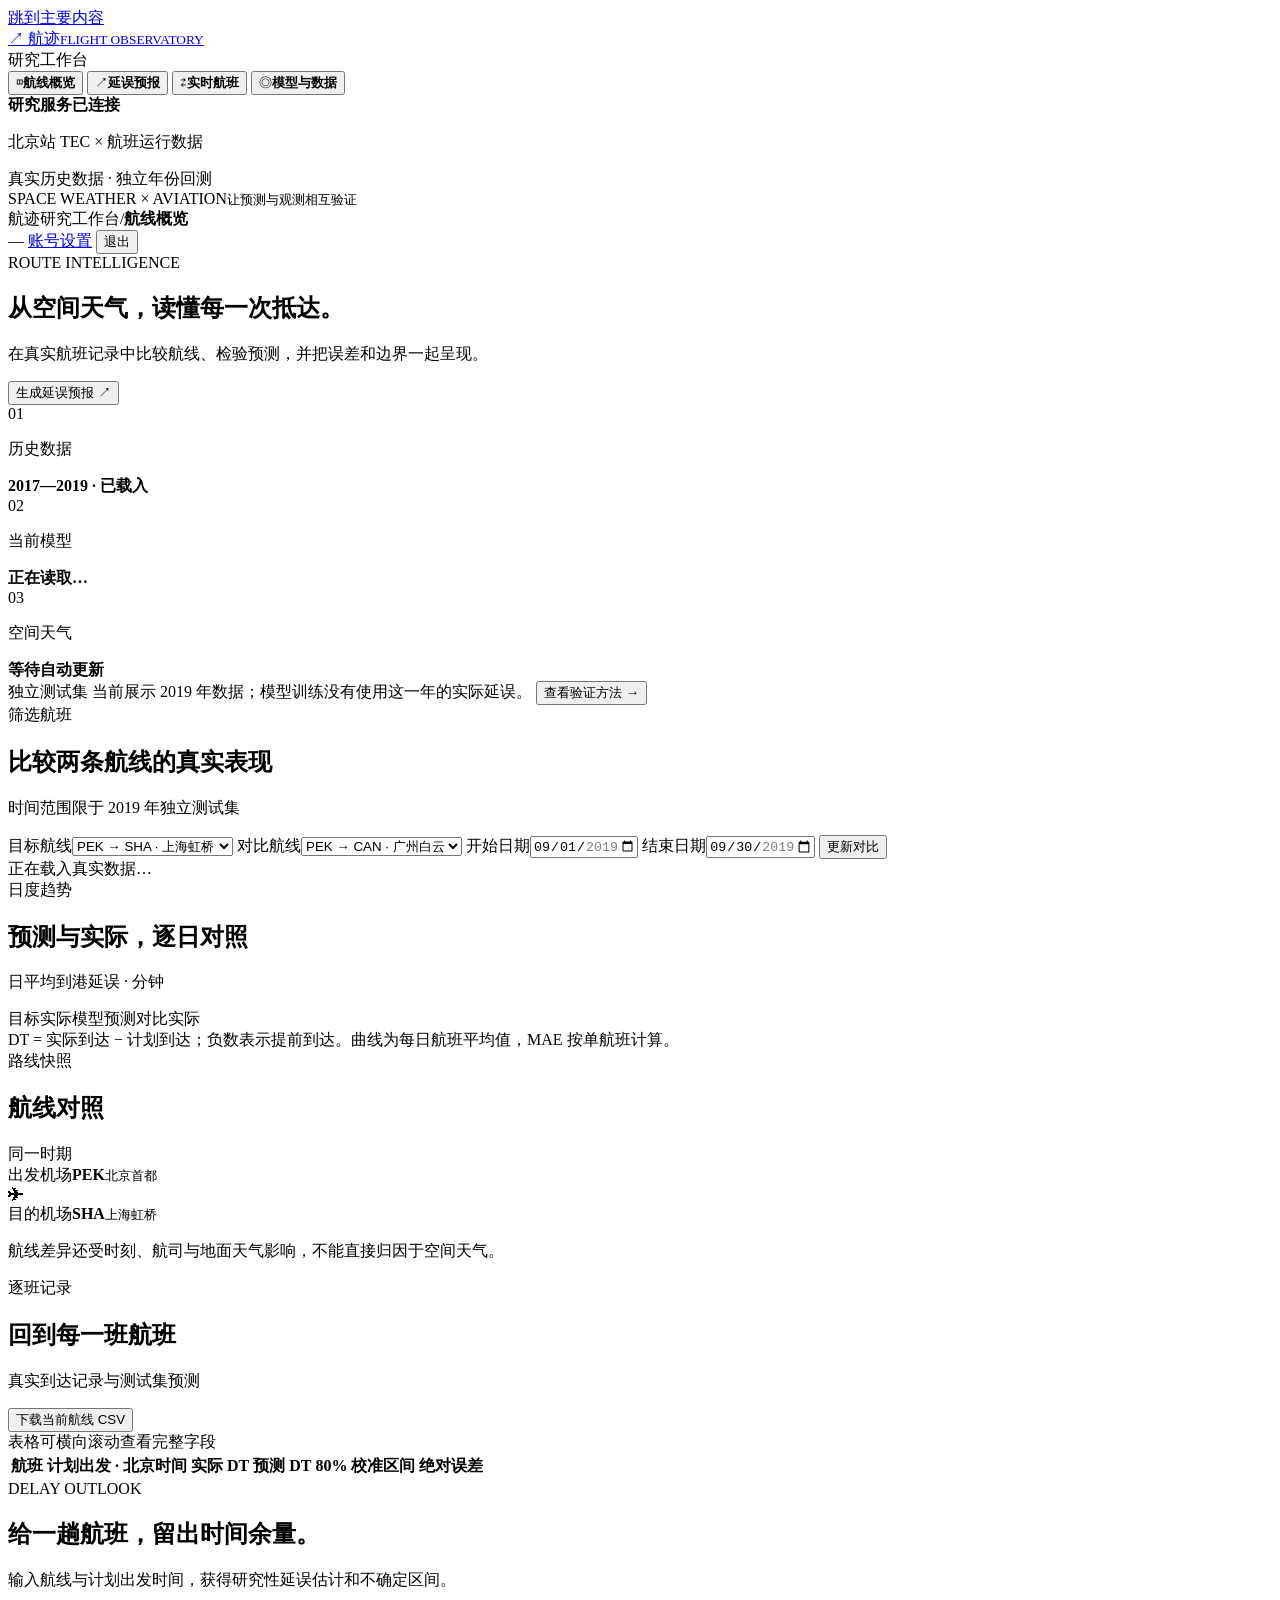
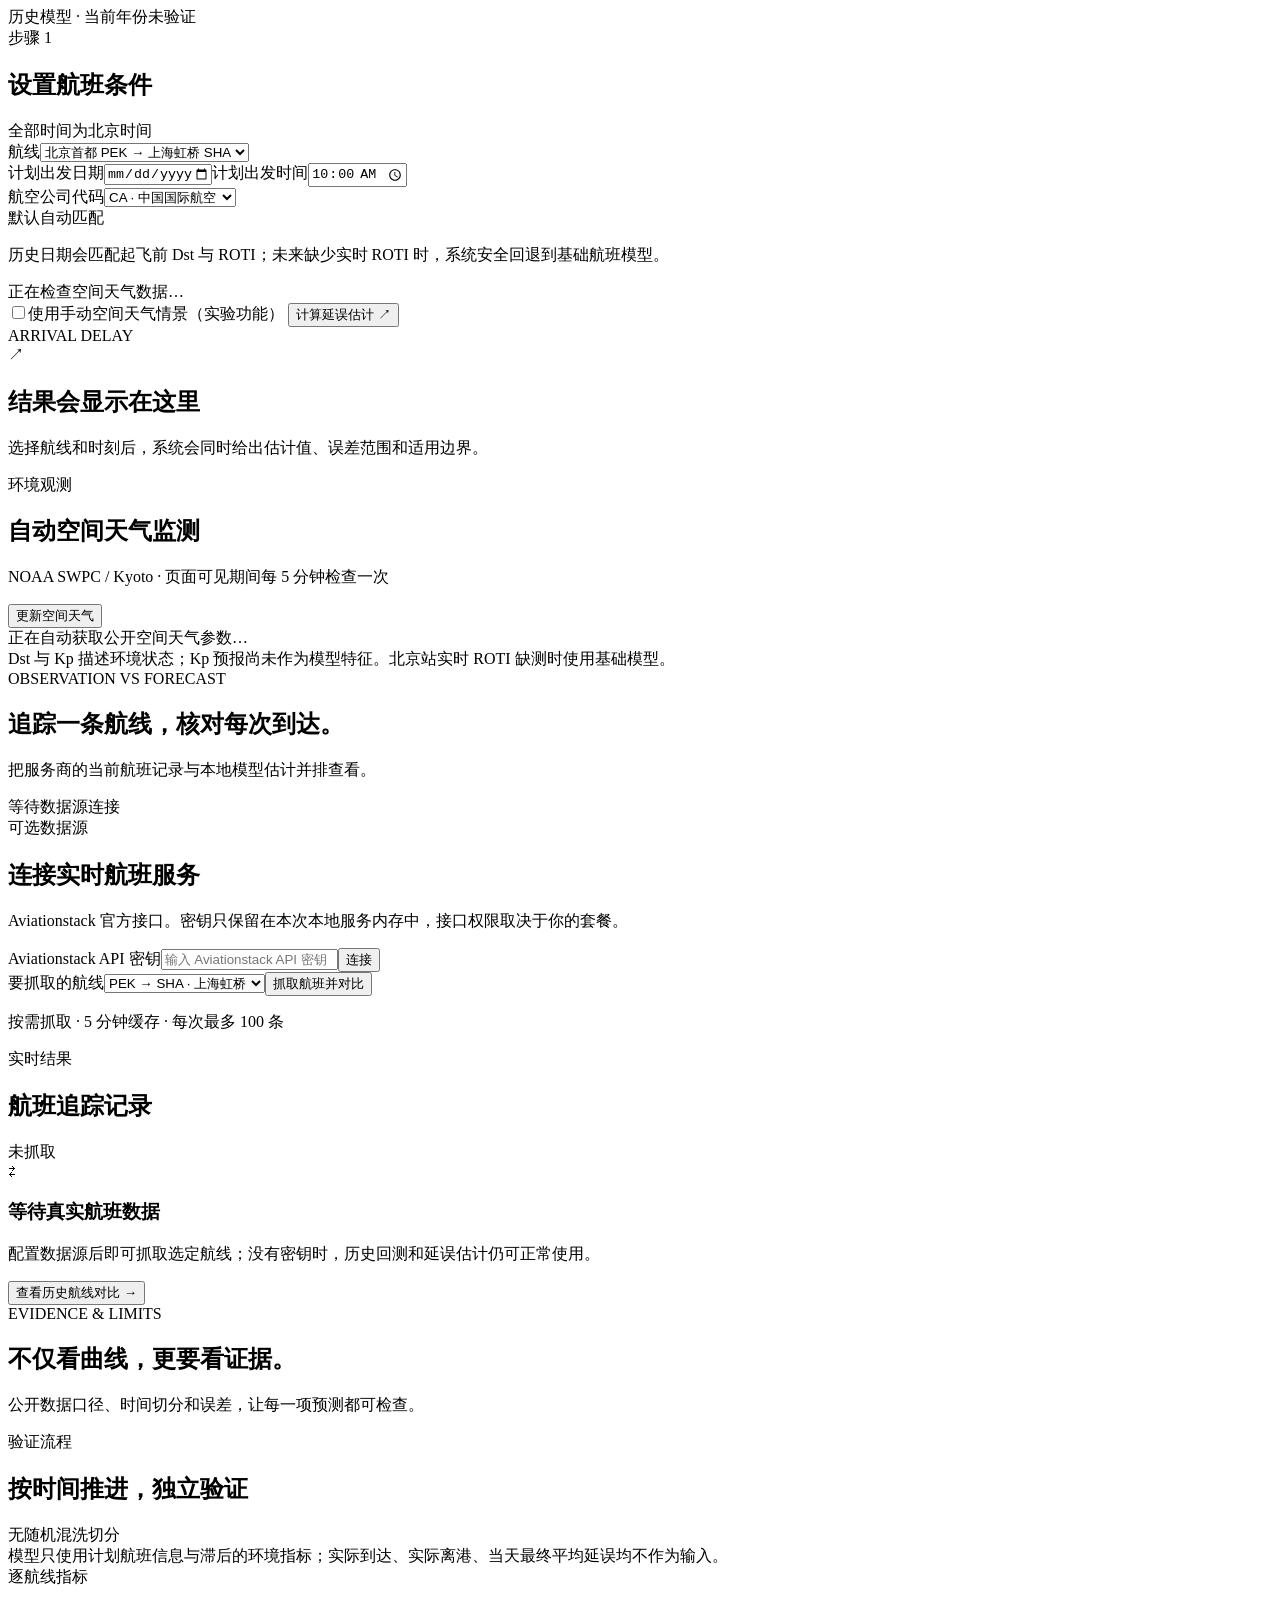
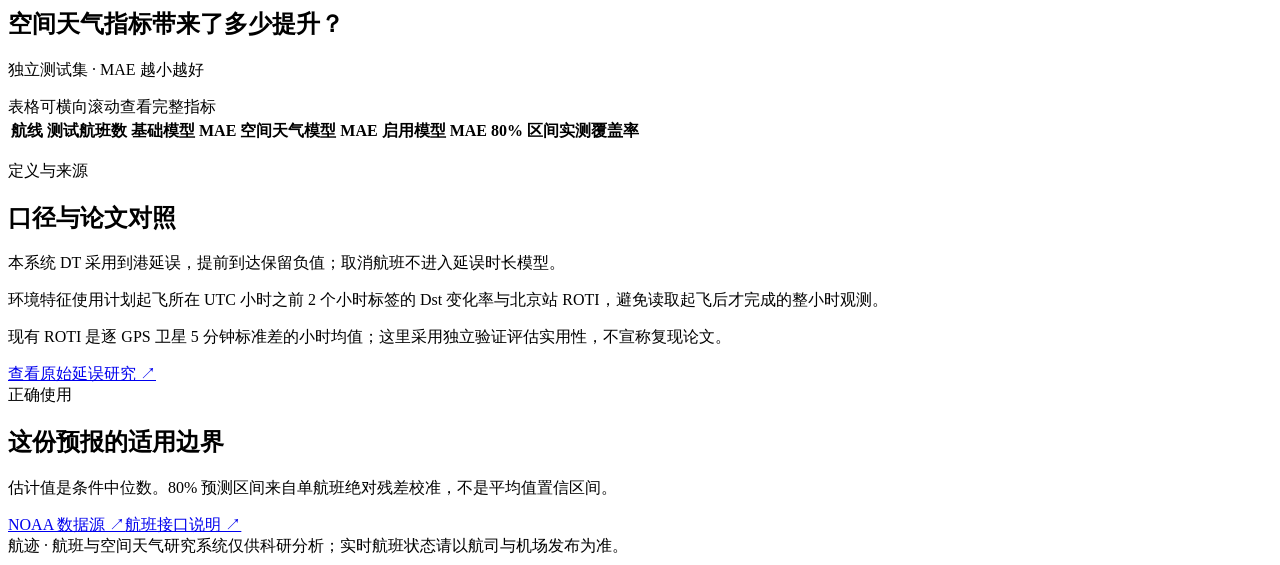
==== static/index.html @ 7bdc5a53 "Add files via upload" ====
<!doctype html>
<html lang="zh-CN">
<head>
  <meta charset="UTF-8">
  <meta name="viewport" content="width=device-width,initial-scale=1">
  <meta name="theme-color" content="#102f32">
  <title>航迹 · 航班与空间天气研究系统</title>
  <link rel="icon" href="/favicon.svg" type="image/svg+xml">
  <link rel="stylesheet" href="/style.css">
</head>
<body>
<a class="skip-link" href="#main-content">跳到主要内容</a>
<aside class="sidebar">
  <a class="brand" href="/" aria-label="航迹首页">
    <span class="brand-icon" aria-hidden="true">↗</span>
    <span>航迹<small>FLIGHT OBSERVATORY</small></span>
  </a>
  <div class="nav-caption">研究工作台</div>
  <nav aria-label="主导航">
    <button class="nav active" data-tab="overview" aria-current="page"><span aria-hidden="true">◫</span><b>航线概览</b></button>
    <button class="nav" data-tab="forecast"><span aria-hidden="true">↗</span><b>延误预报</b></button>
    <button class="nav" data-tab="live"><span aria-hidden="true">⇄</span><b>实时航班</b></button>
    <button class="nav" data-tab="methods"><span aria-hidden="true">◎</span><b>模型与数据</b></button>
  </nav>
  <div class="sidebar-note" id="environment-note">
    <div class="service-line"><span class="signal-dot"></span><strong>研究服务已连接</strong></div>
    <p>北京站 TEC × 航班运行数据</p>
    <span>真实历史数据 · 独立年份回测</span>
  </div>
  <div class="sidebar-bottom">SPACE WEATHER × AVIATION<small>让预测与观测相互验证</small></div>
</aside>

<main id="main-content">
  <header class="topbar">
    <div class="top-context"><span class="mobile-mark">航迹</span><span>研究工作台</span><span class="slash">/</span><strong id="current-section">航线概览</strong></div>
    <div class="top-right">
      <span class="date-chip" id="clock">—</span>
      <a id="admin-link" href="/admin" hidden>管理后台</a>
      <a id="account-link" href="/account">账号设置</a>
      <button class="button ghost compact" id="logout-button">退出</button>
    </div>
  </header>

  <div class="content-shell">
    <div id="global-error" role="alert" hidden></div>

    <section class="page active" id="overview" tabindex="-1">
      <div class="page-head hero-head">
        <div>
          <div class="eyebrow">ROUTE INTELLIGENCE</div>
          <h1>从空间天气，读懂每一次抵达。</h1>
          <p>在真实航班记录中比较航线、检验预测，并把误差和边界一起呈现。</p>
        </div>
        <button class="button primary" id="go-forecast">生成延误预报 <span aria-hidden="true">↗</span></button>
      </div>

      <div class="status-rail" aria-label="数据状态">
        <div><span class="status-icon" aria-hidden="true">01</span><p>历史数据</p><strong>2017—2019 · 已载入</strong></div>
        <div><span class="status-icon" aria-hidden="true">02</span><p>当前模型</p><strong id="model-status-chip">正在读取…</strong></div>
        <div><span class="status-icon" aria-hidden="true">03</span><p>空间天气</p><strong id="weather-status-chip">等待自动更新</strong></div>
      </div>

      <div class="banner">
        <span class="pill teal">独立测试集</span>
        <span>当前展示 2019 年数据；模型训练没有使用这一年的实际延误。</span>
        <button data-jump="methods">查看验证方法 →</button>
      </div>

      <article class="filter-panel">
        <div class="section-intro"><div><span class="section-kicker">筛选航班</span><h2>比较两条航线的真实表现</h2></div><p>时间范围限于 2019 年独立测试集</p></div>
        <form class="filters" id="history-form">
          <label>目标航线<select id="route"><option value="SHA">PEK → SHA · 上海虹桥</option><option value="PVG">PEK → PVG · 上海浦东</option><option value="CAN">PEK → CAN · 广州白云</option><option value="SZX">PEK → SZX · 深圳宝安</option></select></label>
          <label>对比航线<select id="compare"><option value="CAN">PEK → CAN · 广州白云</option><option value="SHA">PEK → SHA · 上海虹桥</option><option value="PVG">PEK → PVG · 上海浦东</option><option value="SZX">PEK → SZX · 深圳宝安</option></select></label>
          <label>开始日期<input id="start" type="date" min="2019-01-01" max="2019-12-31" value="2019-09-01" required></label>
          <label>结束日期<input id="end" type="date" min="2019-01-01" max="2019-12-31" value="2019-09-30" required></label>
          <button class="button primary" type="submit">更新对比</button>
        </form>
        <div id="history-status" class="status-line" aria-live="polite">正在载入真实数据…</div>
      </article>

      <div class="stats" id="stats"><div class="stat skeleton"></div><div class="stat skeleton"></div><div class="stat skeleton"></div><div class="stat skeleton"></div></div>

      <div class="dashboard-grid">
        <article class="card trend-card">
          <div class="card-head"><div><span class="section-kicker">日度趋势</span><h2>预测与实际，逐日对照</h2><p id="chart-description">日平均到港延误 · 分钟</p></div><div class="legend"><span><i class="dot teal-dot"></i>目标实际</span><span><i class="dot orange-dot"></i>模型预测</span><span><i class="dot gray-dot"></i>对比实际</span></div></div>
          <div id="history-chart" class="chart" aria-live="polite"></div>
          <div class="card-foot">DT = 实际到达 − 计划到达；负数表示提前到达。曲线为每日航班平均值，MAE 按单航班计算。</div>
        </article>
        <article class="card route-card">
          <div class="card-head"><div><span class="section-kicker">路线快照</span><h2>航线对照</h2></div><span class="tiny">同一时期</span></div>
          <div class="journey"><div><span>出发机场</span><strong>PEK</strong><small>北京首都</small></div><div class="journey-line"><span aria-hidden="true">✈</span></div><div><span>目的机场</span><strong id="dest-code">SHA</strong><small id="dest-name">上海虹桥</small></div></div>
          <div id="route-comparison"></div>
          <p class="subtle">航线差异还受时刻、航司与地面天气影响，不能直接归因于空间天气。</p>
        </article>
      </div>

      <article class="card table-card">
        <div class="card-head"><div><span class="section-kicker">逐班记录</span><h2>回到每一班航班</h2><p id="table-caption">真实到达记录与测试集预测</p></div><button class="button secondary" id="export">下载当前航线 CSV</button></div>
        <div class="table-hint">表格可横向滚动查看完整字段</div>
        <div class="table-wrap"><table><thead><tr><th>航班</th><th>计划出发 · 北京时间</th><th>实际 DT</th><th>预测 DT</th><th>80% 校准区间</th><th>绝对误差</th></tr></thead><tbody id="history-rows"></tbody></table></div>
      </article>
    </section>

    <section class="page" id="forecast" tabindex="-1">
      <div class="page-head">
        <div><div class="eyebrow">DELAY OUTLOOK</div><h1>给一趟航班，留出时间余量。</h1><p>输入航线与计划出发时间，获得研究性延误估计和不确定区间。</p></div>
        <span class="pill amber">历史模型 · 当前年份未验证</span>
      </div>
      <div class="forecast-grid">
        <article class="card form-card">
          <div class="card-head"><div><span class="step-badge">步骤 1</span><h2>设置航班条件</h2></div><span class="tiny">全部时间为北京时间</span></div>
          <form id="predict-form" class="form-stack">
            <label>航线<select id="forecast-route"><option value="SHA">北京首都 PEK → 上海虹桥 SHA</option><option value="PVG">北京首都 PEK → 上海浦东 PVG</option><option value="CAN">北京首都 PEK → 广州白云 CAN</option><option value="SZX">北京首都 PEK → 深圳宝安 SZX</option></select></label>
            <div class="form-row"><label>计划出发日期<input type="date" id="forecast-date" min="2019-01-01" max="2030-12-31" required></label><label>计划出发时间<input type="time" id="forecast-time" value="10:00" required></label></div>
            <label>航空公司代码<select id="airline"><option value="CA">CA · 中国国际航空</option><option value="MU">MU · 中国东方航空</option><option value="CZ">CZ · 中国南方航空</option><option value="HU">HU · 海南航空</option><option value="ZH">ZH · 深圳航空</option></select></label>
            <div class="auto-weather-note"><span class="pill teal">默认自动匹配</span><p>历史日期会匹配起飞前 Dst 与 ROTI；未来缺少实时 ROTI 时，系统安全回退到基础航班模型。</p><span id="auto-weather-status" role="status">正在检查空间天气数据…</span></div>
            <label class="check-label"><input type="checkbox" id="scenario">使用手动空间天气情景（实验功能）</label>
            <div id="scenario-fields" hidden><div class="form-row"><label>|dDst/dt|（nT/h）<input type="number" id="scenario-dst" min="0" max="200" step="0.1" value="3"></label><label>ROTI（TECU/min）<input type="number" id="scenario-roti" min="0" max="2" step="0.001" value="0.05"></label></div><p class="subtle">这是你指定的情景，不是未来观测；系统不会用零值冒充缺测。</p></div>
            <button class="button primary wide" type="submit">计算延误估计 <span aria-hidden="true">↗</span></button>
          </form>
        </article>
        <article class="forecast-result" id="prediction-result" aria-live="polite">
          <span class="eyebrow">ARRIVAL DELAY</span><div class="empty-symbol" aria-hidden="true">↗</div><h2>结果会显示在这里</h2><p>选择航线和时刻后，系统会同时给出估计值、误差范围和适用边界。</p>
        </article>
      </div>
      <article class="card weather-card">
        <div class="card-head"><div><span class="section-kicker">环境观测</span><h2>自动空间天气监测</h2><p>NOAA SWPC / Kyoto · 页面可见期间每 5 分钟检查一次</p></div><button class="button secondary" id="weather-refresh">更新空间天气</button></div>
        <div id="weather-data" class="weather-body"><div class="inline-loading"><span></span>正在自动获取公开空间天气参数…</div></div>
        <div class="card-foot">Dst 与 Kp 描述环境状态；Kp 预报尚未作为模型特征。北京站实时 ROTI 缺测时使用基础模型。</div>
      </article>
    </section>

    <section class="page" id="live" tabindex="-1">
      <div class="page-head"><div><div class="eyebrow">OBSERVATION VS FORECAST</div><h1>追踪一条航线，核对每次到达。</h1><p>把服务商的当前航班记录与本地模型估计并排查看。</p></div><span class="pill amber" id="live-badge">等待数据源连接</span></div>
      <article class="card connection-card"><div><span class="section-kicker">可选数据源</span><h2>连接实时航班服务</h2><p id="connection-note">Aviationstack 官方接口。密钥只保留在本次本地服务内存中，接口权限取决于你的套餐。</p></div><form id="key-form"><label class="sr-only" for="api-key">Aviationstack API 密钥</label><input id="api-key" type="password" autocomplete="off" placeholder="输入 Aviationstack API 密钥"><button class="button secondary" type="submit">连接</button></form></article>
      <div class="live-controls"><label>要抓取的航线<select id="live-route"><option value="SHA">PEK → SHA · 上海虹桥</option><option value="PVG">PEK → PVG · 上海浦东</option><option value="CAN">PEK → CAN · 广州白云</option><option value="SZX">PEK → SZX · 深圳宝安</option></select></label><button class="button primary" id="fetch-live">抓取航班并对比</button><p class="subtle">按需抓取 · 5 分钟缓存 · 每次最多 100 条</p></div>
      <div id="live-status" role="status" class="status-line"></div>
      <article class="card"><div class="card-head"><div><span class="section-kicker">实时结果</span><h2>航班追踪记录</h2></div><span class="tiny" id="live-time">未抓取</span></div><div id="live-content" class="empty-state"><span aria-hidden="true">⇄</span><h3>等待真实航班数据</h3><p>配置数据源后即可抓取选定航线；没有密钥时，历史回测和延误估计仍可正常使用。</p><button class="button secondary" data-jump="overview">查看历史航线对比 →</button></div></article>
    </section>

    <section class="page" id="methods" tabindex="-1">
      <div class="page-head"><div><div class="eyebrow">EVIDENCE & LIMITS</div><h1>不仅看曲线，更要看证据。</h1><p>公开数据口径、时间切分和误差，让每一项预测都可检查。</p></div></div>
      <div class="stats" id="model-stats"></div>
      <article class="card"><div class="card-head"><div><span class="section-kicker">验证流程</span><h2>按时间推进，独立验证</h2></div><span class="pill teal">无随机混洗切分</span></div><div id="split-timeline" class="split-timeline"></div><div class="card-foot">模型只使用计划航班信息与滞后的环境指标；实际到达、实际离港、当天最终平均延误均不作为输入。</div></article>
      <article class="card table-card"><div class="card-head"><div><span class="section-kicker">逐航线指标</span><h2>空间天气指标带来了多少提升？</h2><p>独立测试集 · MAE 越小越好</p></div></div><div class="table-hint">表格可横向滚动查看完整指标</div><div class="table-wrap"><table><thead><tr><th>航线</th><th>测试航班数</th><th>基础模型 MAE</th><th>空间天气模型 MAE</th><th>启用模型 MAE</th><th>80% 区间实测覆盖率</th></tr></thead><tbody id="model-rows"></tbody></table></div><p id="selection-note" class="card-foot"></p></article>
      <div class="method-grid">
        <article class="card prose"><span class="section-kicker">定义与来源</span><h2>口径与论文对照</h2><p>本系统 DT 采用到港延误，提前到达保留负值；取消航班不进入延误时长模型。</p><p>环境特征使用计划起飞所在 UTC 小时之前 2 个小时标签的 Dst 变化率与北京站 ROTI，避免读取起飞后才完成的整小时观测。</p><p>现有 ROTI 是逐 GPS 卫星 5 分钟标准差的小时均值；这里采用独立验证评估实用性，不宣称复现论文。</p><a href="https://www.nature.com/articles/s41598-023-30424-2" target="_blank" rel="noreferrer">查看原始延误研究 ↗</a></article>
        <article class="card prose"><span class="section-kicker">正确使用</span><h2>这份预报的适用边界</h2><ul id="limitations"></ul><p>估计值是条件中位数。80% 预测区间来自单航班绝对残差校准，不是平均值置信区间。</p><div class="source-links"><a href="https://services.swpc.noaa.gov/products/kyoto-dst.json" target="_blank" rel="noreferrer">NOAA 数据源 ↗</a><a href="https://aviationstack.com/faq" target="_blank" rel="noreferrer">航班接口说明 ↗</a></div></article>
      </div>
    </section>

    <footer><span>航迹 · 航班与空间天气研究系统</span><span>仅供科研分析；实时航班状态请以航司与机场发布为准。</span></footer>
  </div>
</main>
<div id="toast" role="status" aria-live="polite" hidden></div>
<script src="/app.js"></script>
</body>
</html>
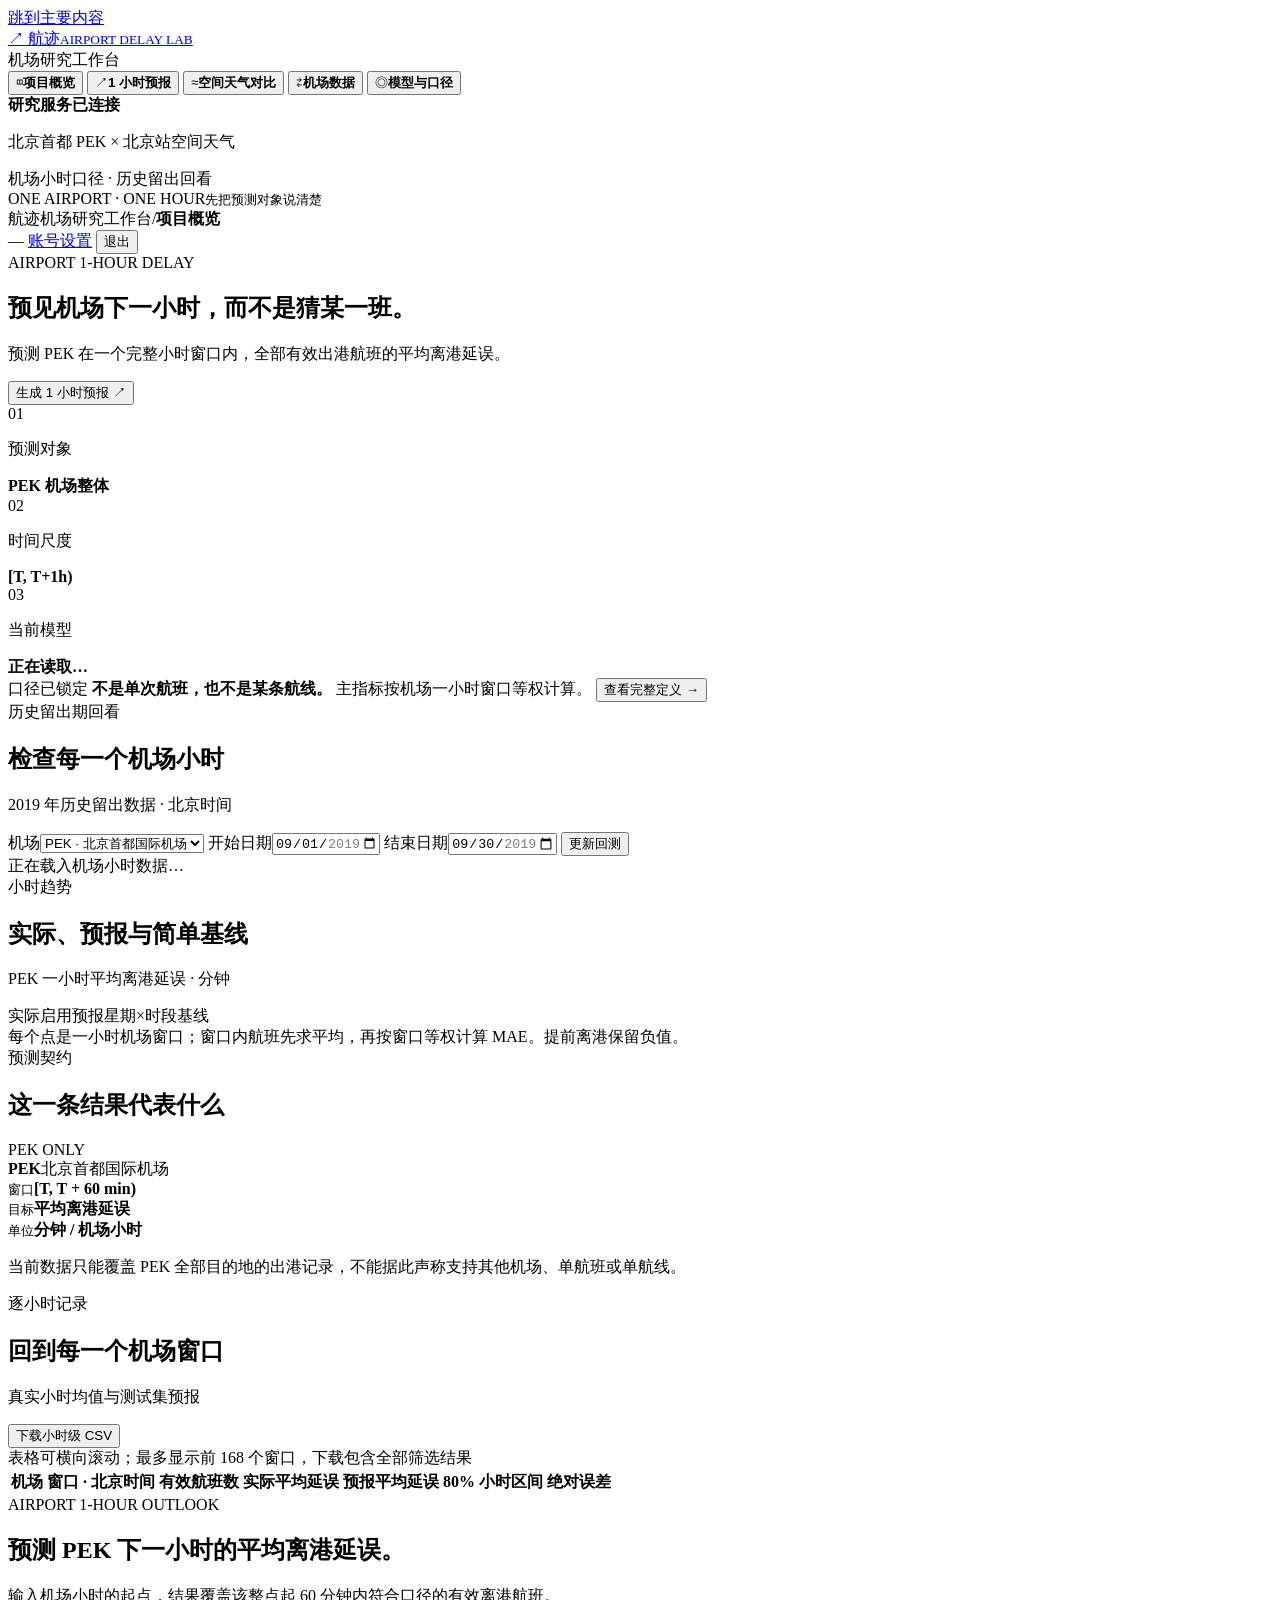
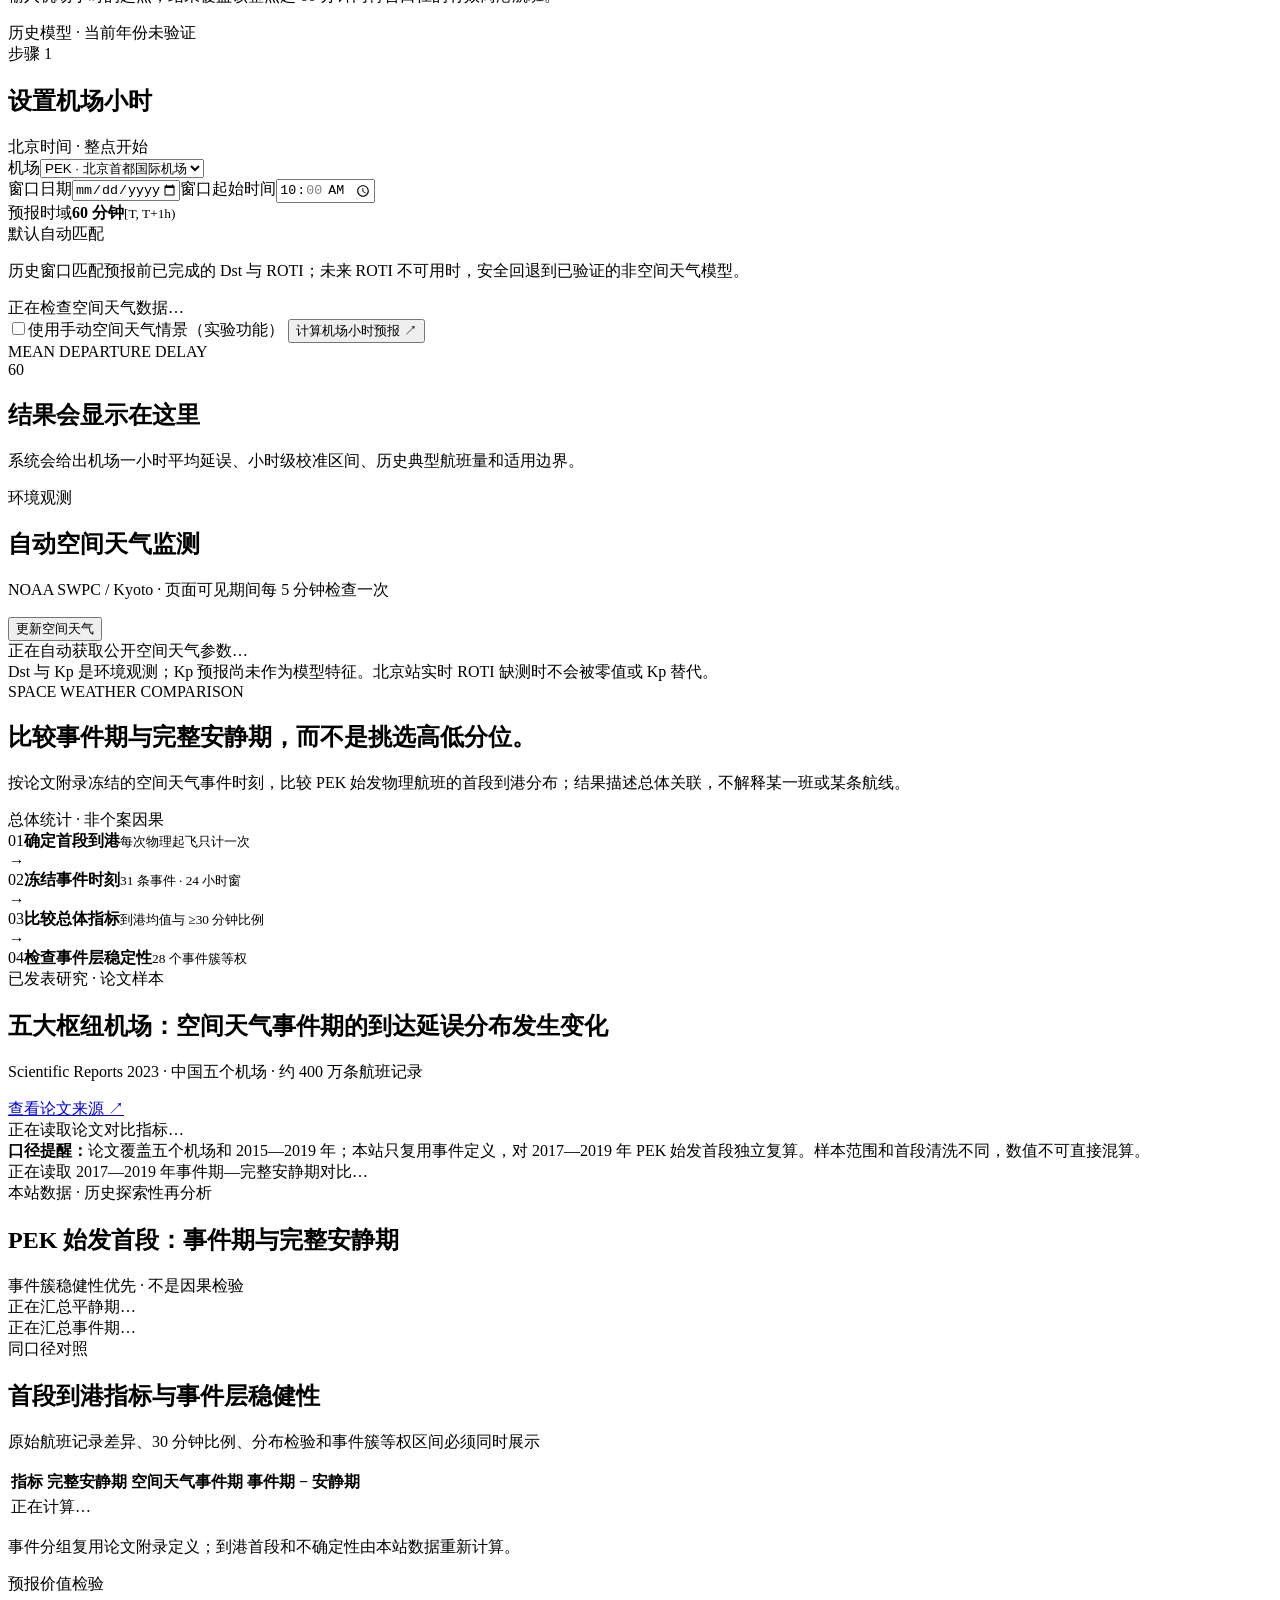
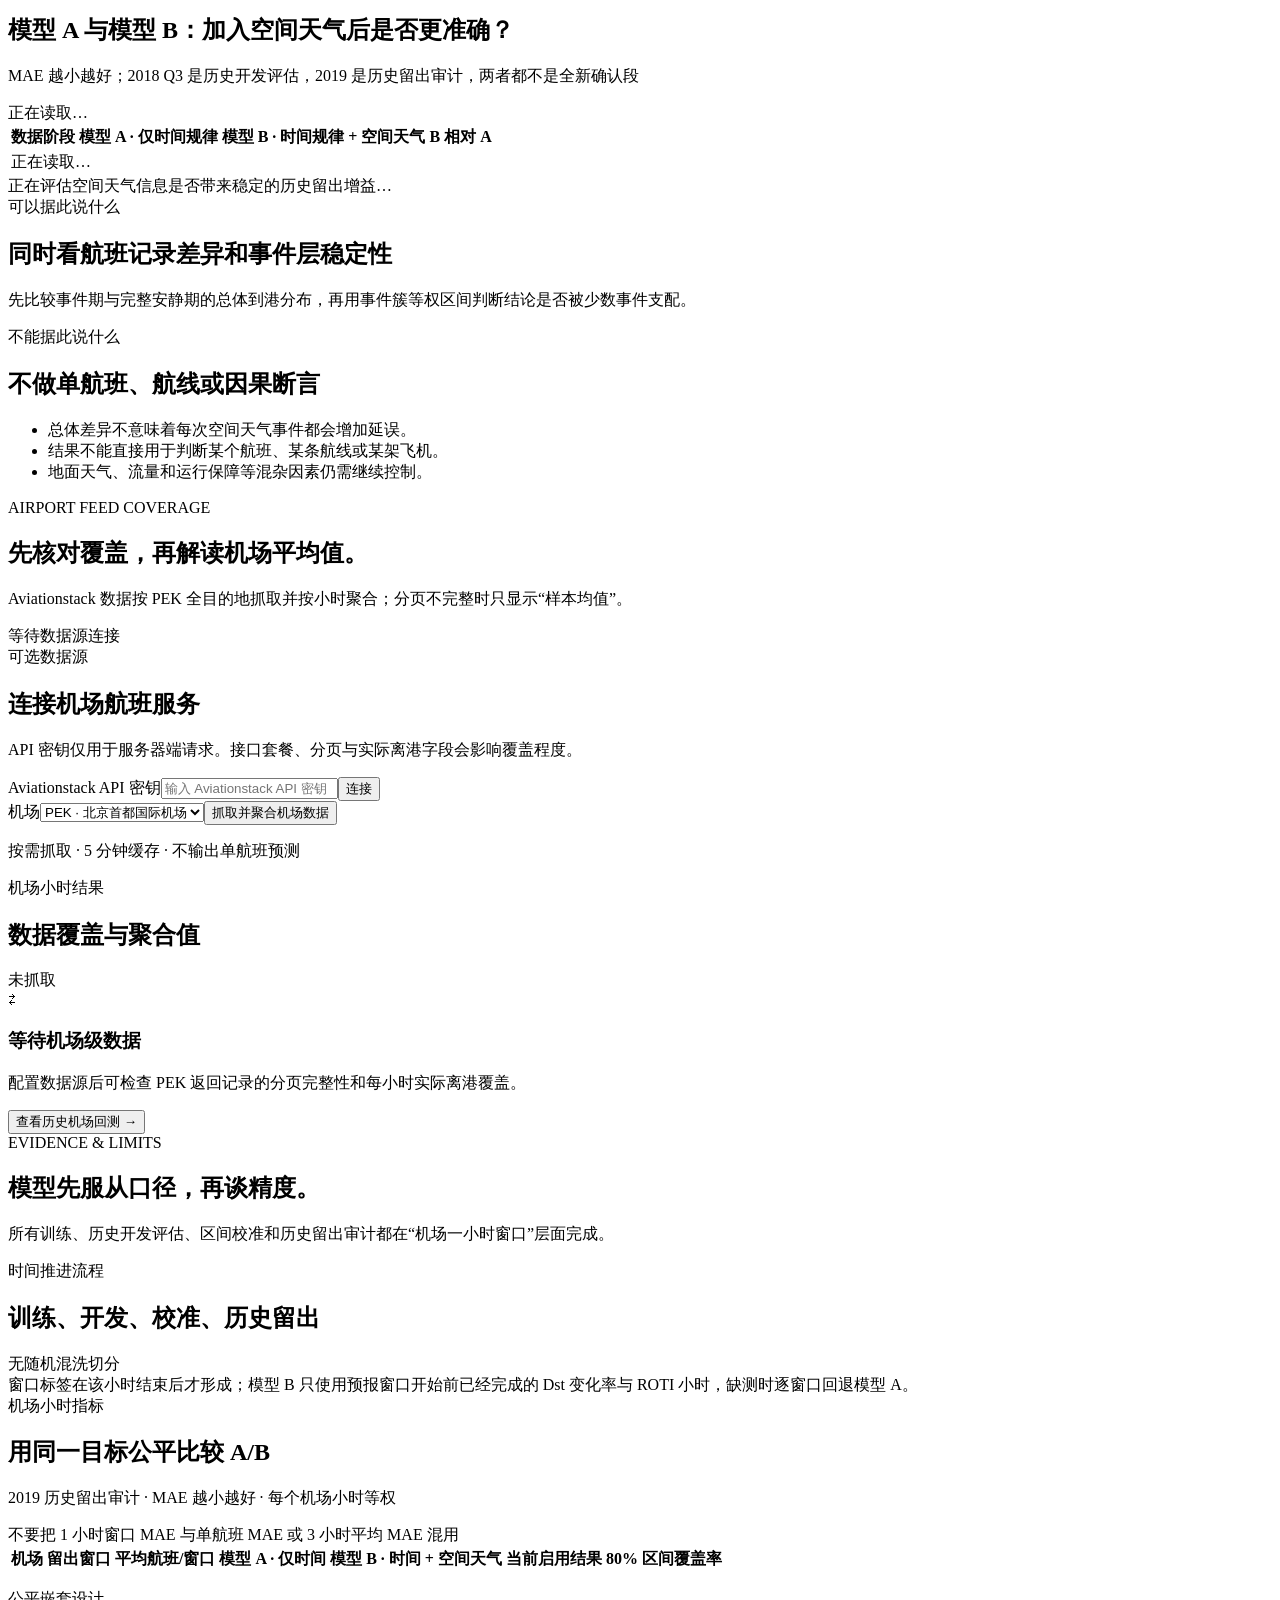
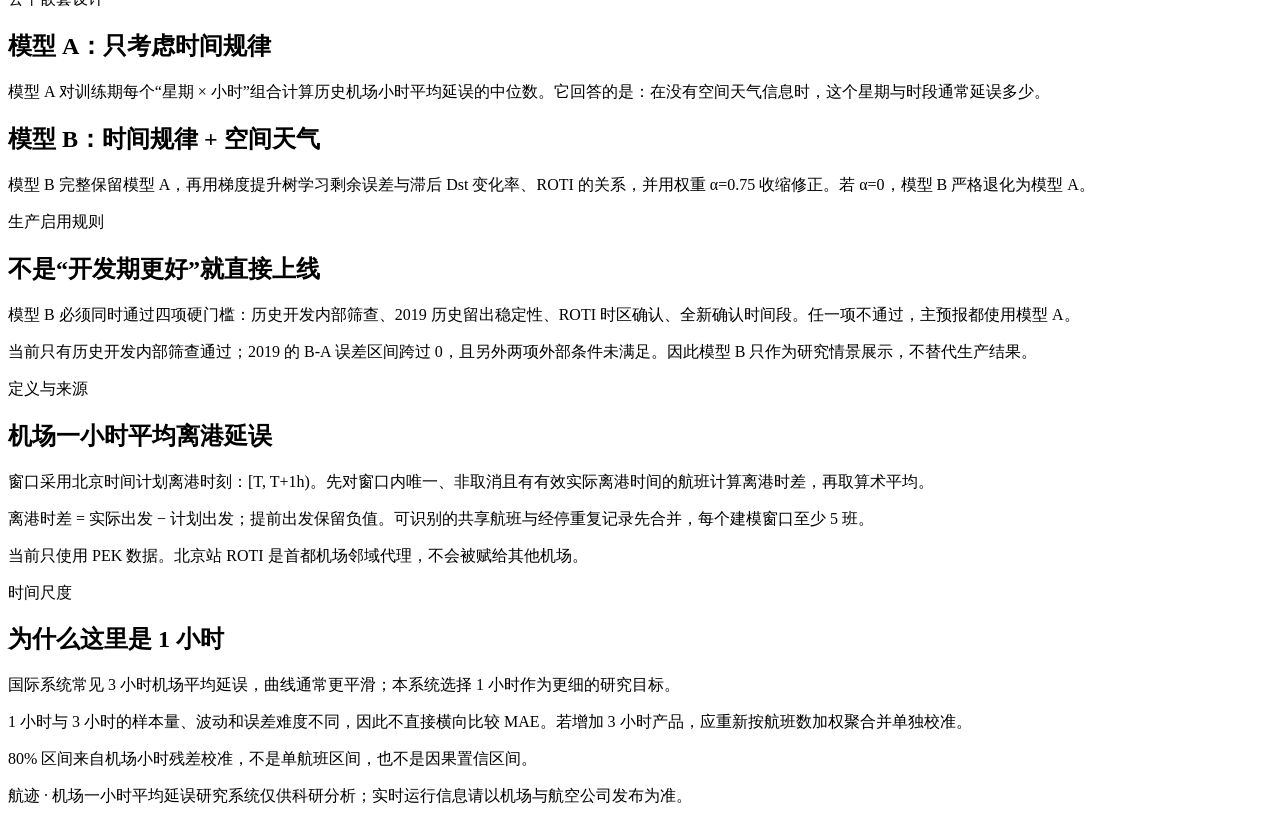
==== commit 66f208b9: "Deploy updated airport-hour delay model and UI" ====
--- a/static/index.html
+++ b/static/index.html
@@ -4,7 +4,7 @@
   <meta charset="UTF-8">
   <meta name="viewport" content="width=device-width,initial-scale=1">
   <meta name="theme-color" content="#102f32">
-  <title>航迹 · 航班与空间天气研究系统</title>
+  <title>航迹 · 机场一小时平均延误研究系统</title>
   <link rel="icon" href="/favicon.svg" type="image/svg+xml">
   <link rel="stylesheet" href="/style.css">
 </head>
@@ -13,26 +13,27 @@
 <aside class="sidebar">
   <a class="brand" href="/" aria-label="航迹首页">
     <span class="brand-icon" aria-hidden="true">↗</span>
-    <span>航迹<small>FLIGHT OBSERVATORY</small></span>
+    <span>航迹<small>AIRPORT DELAY LAB</small></span>
   </a>
-  <div class="nav-caption">研究工作台</div>
+  <div class="nav-caption">机场研究工作台</div>
   <nav aria-label="主导航">
-    <button class="nav active" data-tab="overview" aria-current="page"><span aria-hidden="true">◫</span><b>航线概览</b></button>
-    <button class="nav" data-tab="forecast"><span aria-hidden="true">↗</span><b>延误预报</b></button>
-    <button class="nav" data-tab="live"><span aria-hidden="true">⇄</span><b>实时航班</b></button>
-    <button class="nav" data-tab="methods"><span aria-hidden="true">◎</span><b>模型与数据</b></button>
+    <button class="nav active" data-tab="overview" aria-current="page"><span aria-hidden="true">◫</span><b>项目概览</b></button>
+    <button class="nav" data-tab="forecast"><span aria-hidden="true">↗</span><b>1 小时预报</b></button>
+    <button class="nav" data-tab="comparison"><span aria-hidden="true">≈</span><b>空间天气对比</b></button>
+    <button class="nav" data-tab="live"><span aria-hidden="true">⇄</span><b>机场数据</b></button>
+    <button class="nav" data-tab="methods"><span aria-hidden="true">◎</span><b>模型与口径</b></button>
   </nav>
   <div class="sidebar-note" id="environment-note">
     <div class="service-line"><span class="signal-dot"></span><strong>研究服务已连接</strong></div>
-    <p>北京站 TEC × 航班运行数据</p>
-    <span>真实历史数据 · 独立年份回测</span>
+    <p>北京首都 PEK × 北京站空间天气</p>
+    <span>机场小时口径 · 历史留出回看</span>
   </div>
-  <div class="sidebar-bottom">SPACE WEATHER × AVIATION<small>让预测与观测相互验证</small></div>
+  <div class="sidebar-bottom">ONE AIRPORT · ONE HOUR<small>先把预测对象说清楚</small></div>
 </aside>
 
 <main id="main-content">
   <header class="topbar">
-    <div class="top-context"><span class="mobile-mark">航迹</span><span>研究工作台</span><span class="slash">/</span><strong id="current-section">航线概览</strong></div>
+    <div class="top-context"><span class="mobile-mark">航迹</span><span>机场研究工作台</span><span class="slash">/</span><strong id="current-section">项目概览</strong></div>
     <div class="top-right">
       <span class="date-chip" id="clock">—</span>
       <a id="admin-link" href="/admin" hidden>管理后台</a>
@@ -47,109 +48,178 @@
     <section class="page active" id="overview" tabindex="-1">
       <div class="page-head hero-head">
         <div>
-          <div class="eyebrow">ROUTE INTELLIGENCE</div>
-          <h1>从空间天气，读懂每一次抵达。</h1>
-          <p>在真实航班记录中比较航线、检验预测，并把误差和边界一起呈现。</p>
-        </div>
-        <button class="button primary" id="go-forecast">生成延误预报 <span aria-hidden="true">↗</span></button>
+          <div class="eyebrow">AIRPORT 1-HOUR DELAY</div>
+          <h1>预见机场下一小时，而不是猜某一班。</h1>
+          <p>预测 PEK 在一个完整小时窗口内，全部有效出港航班的平均离港延误。</p>
+        </div>
+        <button class="button primary" id="go-forecast">生成 1 小时预报 <span aria-hidden="true">↗</span></button>
       </div>
 
       <div class="status-rail" aria-label="数据状态">
-        <div><span class="status-icon" aria-hidden="true">01</span><p>历史数据</p><strong>2017—2019 · 已载入</strong></div>
-        <div><span class="status-icon" aria-hidden="true">02</span><p>当前模型</p><strong id="model-status-chip">正在读取…</strong></div>
-        <div><span class="status-icon" aria-hidden="true">03</span><p>空间天气</p><strong id="weather-status-chip">等待自动更新</strong></div>
-      </div>
-
-      <div class="banner">
-        <span class="pill teal">独立测试集</span>
-        <span>当前展示 2019 年数据；模型训练没有使用这一年的实际延误。</span>
-        <button data-jump="methods">查看验证方法 →</button>
+        <div><span class="status-icon" aria-hidden="true">01</span><p>预测对象</p><strong>PEK 机场整体</strong></div>
+        <div><span class="status-icon" aria-hidden="true">02</span><p>时间尺度</p><strong>[T, T+1h)</strong></div>
+        <div><span class="status-icon" aria-hidden="true">03</span><p>当前模型</p><strong id="model-status-chip">正在读取…</strong></div>
+      </div>
+
+      <div class="banner scope-banner">
+        <span class="pill teal">口径已锁定</span>
+        <span><strong>不是单次航班，也不是某条航线。</strong> 主指标按机场一小时窗口等权计算。</span>
+        <button data-jump="methods">查看完整定义 →</button>
+      </div>
+
+      <div class="stats overview-project-stats" id="overview-project-stats" aria-label="项目总体数据">
+        <div class="stat skeleton"></div><div class="stat skeleton"></div><div class="stat skeleton"></div><div class="stat skeleton"></div>
       </div>
 
       <article class="filter-panel">
-        <div class="section-intro"><div><span class="section-kicker">筛选航班</span><h2>比较两条航线的真实表现</h2></div><p>时间范围限于 2019 年独立测试集</p></div>
-        <form class="filters" id="history-form">
-          <label>目标航线<select id="route"><option value="SHA">PEK → SHA · 上海虹桥</option><option value="PVG">PEK → PVG · 上海浦东</option><option value="CAN">PEK → CAN · 广州白云</option><option value="SZX">PEK → SZX · 深圳宝安</option></select></label>
-          <label>对比航线<select id="compare"><option value="CAN">PEK → CAN · 广州白云</option><option value="SHA">PEK → SHA · 上海虹桥</option><option value="PVG">PEK → PVG · 上海浦东</option><option value="SZX">PEK → SZX · 深圳宝安</option></select></label>
+        <div class="section-intro"><div><span class="section-kicker">历史留出期回看</span><h2>检查每一个机场小时</h2></div><p>2019 年历史留出数据 · 北京时间</p></div>
+        <form class="filters airport-filters" id="history-form">
+          <label>机场<select id="airport"><option value="PEK">PEK · 北京首都国际机场</option></select></label>
           <label>开始日期<input id="start" type="date" min="2019-01-01" max="2019-12-31" value="2019-09-01" required></label>
           <label>结束日期<input id="end" type="date" min="2019-01-01" max="2019-12-31" value="2019-09-30" required></label>
-          <button class="button primary" type="submit">更新对比</button>
+          <button class="button primary" type="submit">更新回测</button>
         </form>
-        <div id="history-status" class="status-line" aria-live="polite">正在载入真实数据…</div>
+        <div id="history-status" class="status-line" aria-live="polite">正在载入机场小时数据…</div>
       </article>
 
       <div class="stats" id="stats"><div class="stat skeleton"></div><div class="stat skeleton"></div><div class="stat skeleton"></div><div class="stat skeleton"></div></div>
 
       <div class="dashboard-grid">
         <article class="card trend-card">
-          <div class="card-head"><div><span class="section-kicker">日度趋势</span><h2>预测与实际，逐日对照</h2><p id="chart-description">日平均到港延误 · 分钟</p></div><div class="legend"><span><i class="dot teal-dot"></i>目标实际</span><span><i class="dot orange-dot"></i>模型预测</span><span><i class="dot gray-dot"></i>对比实际</span></div></div>
+          <div class="card-head"><div><span class="section-kicker">小时趋势</span><h2>实际、预报与简单基线</h2><p id="chart-description">PEK 一小时平均离港延误 · 分钟</p></div><div class="legend"><span><i class="dot teal-dot"></i>实际</span><span><i class="dot orange-dot"></i>启用预报</span><span><i class="dot gray-dot"></i>星期×时段基线</span></div></div>
           <div id="history-chart" class="chart" aria-live="polite"></div>
-          <div class="card-foot">DT = 实际到达 − 计划到达；负数表示提前到达。曲线为每日航班平均值，MAE 按单航班计算。</div>
-        </article>
-        <article class="card route-card">
-          <div class="card-head"><div><span class="section-kicker">路线快照</span><h2>航线对照</h2></div><span class="tiny">同一时期</span></div>
-          <div class="journey"><div><span>出发机场</span><strong>PEK</strong><small>北京首都</small></div><div class="journey-line"><span aria-hidden="true">✈</span></div><div><span>目的机场</span><strong id="dest-code">SHA</strong><small id="dest-name">上海虹桥</small></div></div>
-          <div id="route-comparison"></div>
-          <p class="subtle">航线差异还受时刻、航司与地面天气影响，不能直接归因于空间天气。</p>
+          <div class="card-foot">每个点是一小时机场窗口；窗口内航班先求平均，再按窗口等权计算 MAE。提前离港保留负值。</div>
+        </article>
+        <article class="card scope-card">
+          <div class="card-head"><div><span class="section-kicker">预测契约</span><h2>这一条结果代表什么</h2></div><span class="pill teal">PEK ONLY</span></div>
+          <div class="scope-lock"><strong>PEK</strong><span>北京首都国际机场</span></div>
+          <div class="scope-stack">
+            <div><small>窗口</small><b>[T, T + 60 min)</b></div>
+            <div><small>目标</small><b>平均离港延误</b></div>
+            <div><small>单位</small><b>分钟 / 机场小时</b></div>
+          </div>
+          <p class="subtle">当前数据只能覆盖 PEK 全部目的地的出港记录，不能据此声称支持其他机场、单航班或单航线。</p>
         </article>
       </div>
 
       <article class="card table-card">
-        <div class="card-head"><div><span class="section-kicker">逐班记录</span><h2>回到每一班航班</h2><p id="table-caption">真实到达记录与测试集预测</p></div><button class="button secondary" id="export">下载当前航线 CSV</button></div>
-        <div class="table-hint">表格可横向滚动查看完整字段</div>
-        <div class="table-wrap"><table><thead><tr><th>航班</th><th>计划出发 · 北京时间</th><th>实际 DT</th><th>预测 DT</th><th>80% 校准区间</th><th>绝对误差</th></tr></thead><tbody id="history-rows"></tbody></table></div>
+        <div class="card-head"><div><span class="section-kicker">逐小时记录</span><h2>回到每一个机场窗口</h2><p id="table-caption">真实小时均值与测试集预报</p></div><button class="button secondary" id="export">下载小时级 CSV</button></div>
+        <div class="table-hint">表格可横向滚动；最多显示前 168 个窗口，下载包含全部筛选结果</div>
+        <div class="table-wrap"><table><thead><tr><th>机场</th><th>窗口 · 北京时间</th><th>有效航班数</th><th>实际平均延误</th><th>预报平均延误</th><th>80% 小时区间</th><th>绝对误差</th></tr></thead><tbody id="history-rows"></tbody></table></div>
       </article>
     </section>
 
     <section class="page" id="forecast" tabindex="-1">
       <div class="page-head">
-        <div><div class="eyebrow">DELAY OUTLOOK</div><h1>给一趟航班，留出时间余量。</h1><p>输入航线与计划出发时间，获得研究性延误估计和不确定区间。</p></div>
+        <div><div class="eyebrow">AIRPORT 1-HOUR OUTLOOK</div><h1>预测 PEK 下一小时的平均离港延误。</h1><p>输入机场小时的起点，结果覆盖该整点起 60 分钟内符合口径的有效离港航班。</p></div>
         <span class="pill amber">历史模型 · 当前年份未验证</span>
       </div>
       <div class="forecast-grid">
         <article class="card form-card">
-          <div class="card-head"><div><span class="step-badge">步骤 1</span><h2>设置航班条件</h2></div><span class="tiny">全部时间为北京时间</span></div>
+          <div class="card-head"><div><span class="step-badge">步骤 1</span><h2>设置机场小时</h2></div><span class="tiny">北京时间 · 整点开始</span></div>
           <form id="predict-form" class="form-stack">
-            <label>航线<select id="forecast-route"><option value="SHA">北京首都 PEK → 上海虹桥 SHA</option><option value="PVG">北京首都 PEK → 上海浦东 PVG</option><option value="CAN">北京首都 PEK → 广州白云 CAN</option><option value="SZX">北京首都 PEK → 深圳宝安 SZX</option></select></label>
-            <div class="form-row"><label>计划出发日期<input type="date" id="forecast-date" min="2019-01-01" max="2030-12-31" required></label><label>计划出发时间<input type="time" id="forecast-time" value="10:00" required></label></div>
-            <label>航空公司代码<select id="airline"><option value="CA">CA · 中国国际航空</option><option value="MU">MU · 中国东方航空</option><option value="CZ">CZ · 中国南方航空</option><option value="HU">HU · 海南航空</option><option value="ZH">ZH · 深圳航空</option></select></label>
-            <div class="auto-weather-note"><span class="pill teal">默认自动匹配</span><p>历史日期会匹配起飞前 Dst 与 ROTI；未来缺少实时 ROTI 时，系统安全回退到基础航班模型。</p><span id="auto-weather-status" role="status">正在检查空间天气数据…</span></div>
+            <label>机场<select id="forecast-airport"><option value="PEK">PEK · 北京首都国际机场</option></select></label>
+            <div class="form-row"><label>窗口日期<input type="date" id="forecast-date" min="2019-01-01" max="2030-12-31" required></label><label>窗口起始时间<input type="time" id="forecast-time" step="3600" value="10:00" required></label></div>
+            <div class="fixed-horizon"><span>预报时域</span><strong>60 分钟</strong><small>[T, T+1h)</small></div>
+            <div class="auto-weather-note"><span class="pill teal">默认自动匹配</span><p>历史窗口匹配预报前已完成的 Dst 与 ROTI；未来 ROTI 不可用时，安全回退到已验证的非空间天气模型。</p><span id="auto-weather-status" role="status">正在检查空间天气数据…</span></div>
             <label class="check-label"><input type="checkbox" id="scenario">使用手动空间天气情景（实验功能）</label>
-            <div id="scenario-fields" hidden><div class="form-row"><label>|dDst/dt|（nT/h）<input type="number" id="scenario-dst" min="0" max="200" step="0.1" value="3"></label><label>ROTI（TECU/min）<input type="number" id="scenario-roti" min="0" max="2" step="0.001" value="0.05"></label></div><p class="subtle">这是你指定的情景，不是未来观测；系统不会用零值冒充缺测。</p></div>
-            <button class="button primary wide" type="submit">计算延误估计 <span aria-hidden="true">↗</span></button>
+            <div id="scenario-fields" hidden><div class="form-row"><label>|dDst/dt|（nT/h）<input type="number" id="scenario-dst" min="0" max="200" step="0.1" value="3"></label><label>ROTI（TECU/min）<input type="number" id="scenario-roti" min="0" max="2" step="0.001" value="0.05"></label></div><p class="subtle">这是人为指定的情景，不是未来观测；系统不会用零值冒充缺测。</p></div>
+            <button class="button primary wide" type="submit">计算机场小时预报 <span aria-hidden="true">↗</span></button>
           </form>
         </article>
         <article class="forecast-result" id="prediction-result" aria-live="polite">
-          <span class="eyebrow">ARRIVAL DELAY</span><div class="empty-symbol" aria-hidden="true">↗</div><h2>结果会显示在这里</h2><p>选择航线和时刻后，系统会同时给出估计值、误差范围和适用边界。</p>
+          <span class="eyebrow">MEAN DEPARTURE DELAY</span><div class="empty-symbol" aria-hidden="true">60</div><h2>结果会显示在这里</h2><p>系统会给出机场一小时平均延误、小时级校准区间、历史典型航班量和适用边界。</p>
         </article>
       </div>
       <article class="card weather-card">
         <div class="card-head"><div><span class="section-kicker">环境观测</span><h2>自动空间天气监测</h2><p>NOAA SWPC / Kyoto · 页面可见期间每 5 分钟检查一次</p></div><button class="button secondary" id="weather-refresh">更新空间天气</button></div>
         <div id="weather-data" class="weather-body"><div class="inline-loading"><span></span>正在自动获取公开空间天气参数…</div></div>
-        <div class="card-foot">Dst 与 Kp 描述环境状态；Kp 预报尚未作为模型特征。北京站实时 ROTI 缺测时使用基础模型。</div>
-      </article>
+        <div class="card-foot">Dst 与 Kp 是环境观测；Kp 预报尚未作为模型特征。北京站实时 ROTI 缺测时不会被零值或 Kp 替代。</div>
+      </article>
+    </section>
+
+    <section class="page" id="comparison" tabindex="-1">
+      <div class="page-head comparison-head">
+        <div>
+          <div class="eyebrow">SPACE WEATHER COMPARISON</div>
+          <h1>比较事件期与完整安静期，而不是挑选高低分位。</h1>
+          <p>按论文附录冻结的空间天气事件时刻，比较 PEK 始发物理航班的首段到港分布；结果描述总体关联，不解释某一班或某条航线。</p>
+        </div>
+        <span class="pill teal">总体统计 · 非个案因果</span>
+      </div>
+
+      <div class="logic-flow" aria-label="分析流程">
+        <div><span>01</span><strong>确定首段到港</strong><small>每次物理起飞只计一次</small></div>
+        <i aria-hidden="true">→</i>
+        <div><span>02</span><strong>冻结事件时刻</strong><small>31 条事件 · 24 小时窗</small></div>
+        <i aria-hidden="true">→</i>
+        <div><span>03</span><strong>比较总体指标</strong><small>到港均值与 ≥30 分钟比例</small></div>
+        <i aria-hidden="true">→</i>
+        <div><span>04</span><strong>检查事件层稳定性</strong><small>28 个事件簇等权</small></div>
+      </div>
+
+      <article class="card evidence-card paper-evidence">
+        <div class="card-head">
+          <div><span class="section-kicker">已发表研究 · 论文样本</span><h2>五大枢纽机场：空间天气事件期的到达延误分布发生变化</h2><p>Scientific Reports 2023 · 中国五个机场 · 约 400 万条航班记录</p></div>
+          <a class="source-button" href="https://www.nature.com/articles/s41598-023-30424-2" target="_blank" rel="noopener noreferrer">查看论文来源 ↗</a>
+        </div>
+        <div class="paper-metrics" id="paper-comparison">
+          <div class="inline-loading"><span></span>正在读取论文对比指标…</div>
+        </div>
+        <div class="card-foot"><strong>口径提醒：</strong>论文覆盖五个机场和 2015—2019 年；本站只复用事件定义，对 2017—2019 年 PEK 始发首段独立复算。样本范围和首段清洗不同，数值不可直接混算。</div>
+      </article>
+
+      <div id="comparison-status" class="status-line comparison-status" aria-live="polite">正在读取 2017—2019 年事件期—完整安静期对比…</div>
+
+      <div class="comparison-section-head">
+        <div><span class="section-kicker">本站数据 · 历史探索性再分析</span><h2>PEK 始发首段：事件期与完整安静期</h2></div>
+        <span class="pill amber">事件簇稳健性优先 · 不是因果检验</span>
+      </div>
+      <div class="stats" id="comparison-stats"><div class="stat skeleton"></div><div class="stat skeleton"></div><div class="stat skeleton"></div><div class="stat skeleton"></div></div>
+      <div class="comparison-groups">
+        <article class="card group-card" id="calm-summary"><div class="inline-loading"><span></span>正在汇总平静期…</div></article>
+        <article class="card group-card active-group" id="active-summary"><div class="inline-loading"><span></span>正在汇总事件期…</div></article>
+      </div>
+      <article class="card table-card comparison-table-card">
+        <div class="card-head"><div><span class="section-kicker">同口径对照</span><h2>首段到港指标与事件层稳健性</h2><p>原始航班记录差异、30 分钟比例、分布检验和事件簇等权区间必须同时展示</p></div></div>
+        <div class="table-wrap"><table><thead><tr><th>指标</th><th>完整安静期</th><th>空间天气事件期</th><th>事件期 − 安静期</th></tr></thead><tbody id="comparison-rows"><tr><td colspan="4">正在计算…</td></tr></tbody></table></div>
+        <p id="comparison-threshold-note" class="card-foot">事件分组复用论文附录定义；到港首段和不确定性由本站数据重新计算。</p>
+      </article>
+
+      <article class="card model-comparison-card">
+        <div class="card-head"><div><span class="section-kicker">预报价值检验</span><h2>模型 A 与模型 B：加入空间天气后是否更准确？</h2><p>MAE 越小越好；2018 Q3 是历史开发评估，2019 是历史留出审计，两者都不是全新确认段</p></div><span class="pill light" id="space-model-verdict">正在读取…</span></div>
+        <div class="table-wrap"><table><thead><tr><th>数据阶段</th><th>模型 A · 仅时间规律</th><th>模型 B · 时间规律 + 空间天气</th><th>B 相对 A</th></tr></thead><tbody id="model-comparison-rows"><tr><td colspan="4">正在读取…</td></tr></tbody></table></div>
+        <div class="finding-callout" id="model-comparison-conclusion">正在评估空间天气信息是否带来稳定的历史留出增益…</div>
+      </article>
+
+      <div class="method-grid comparison-boundaries">
+        <article class="card prose"><span class="section-kicker">可以据此说什么</span><h2>同时看航班记录差异和事件层稳定性</h2><p id="comparison-interpretation">先比较事件期与完整安静期的总体到港分布，再用事件簇等权区间判断结论是否被少数事件支配。</p></article>
+        <article class="card prose"><span class="section-kicker">不能据此说什么</span><h2>不做单航班、航线或因果断言</h2><ul id="comparison-limitations"><li>总体差异不意味着每次空间天气事件都会增加延误。</li><li>结果不能直接用于判断某个航班、某条航线或某架飞机。</li><li>地面天气、流量和运行保障等混杂因素仍需继续控制。</li></ul></article>
+      </div>
     </section>
 
     <section class="page" id="live" tabindex="-1">
-      <div class="page-head"><div><div class="eyebrow">OBSERVATION VS FORECAST</div><h1>追踪一条航线，核对每次到达。</h1><p>把服务商的当前航班记录与本地模型估计并排查看。</p></div><span class="pill amber" id="live-badge">等待数据源连接</span></div>
-      <article class="card connection-card"><div><span class="section-kicker">可选数据源</span><h2>连接实时航班服务</h2><p id="connection-note">Aviationstack 官方接口。密钥只保留在本次本地服务内存中，接口权限取决于你的套餐。</p></div><form id="key-form"><label class="sr-only" for="api-key">Aviationstack API 密钥</label><input id="api-key" type="password" autocomplete="off" placeholder="输入 Aviationstack API 密钥"><button class="button secondary" type="submit">连接</button></form></article>
-      <div class="live-controls"><label>要抓取的航线<select id="live-route"><option value="SHA">PEK → SHA · 上海虹桥</option><option value="PVG">PEK → PVG · 上海浦东</option><option value="CAN">PEK → CAN · 广州白云</option><option value="SZX">PEK → SZX · 深圳宝安</option></select></label><button class="button primary" id="fetch-live">抓取航班并对比</button><p class="subtle">按需抓取 · 5 分钟缓存 · 每次最多 100 条</p></div>
+      <div class="page-head"><div><div class="eyebrow">AIRPORT FEED COVERAGE</div><h1>先核对覆盖，再解读机场平均值。</h1><p>Aviationstack 数据按 PEK 全目的地抓取并按小时聚合；分页不完整时只显示“样本均值”。</p></div><span class="pill amber" id="live-badge">等待数据源连接</span></div>
+      <article class="card connection-card"><div><span class="section-kicker">可选数据源</span><h2>连接机场航班服务</h2><p id="connection-note">API 密钥仅用于服务器端请求。接口套餐、分页与实际离港字段会影响覆盖程度。</p></div><form id="key-form"><label class="sr-only" for="api-key">Aviationstack API 密钥</label><input id="api-key" type="password" autocomplete="off" placeholder="输入 Aviationstack API 密钥"><button class="button secondary" type="submit">连接</button></form></article>
+      <div class="live-controls"><label>机场<select id="live-airport"><option value="PEK">PEK · 北京首都国际机场</option></select></label><button class="button primary" id="fetch-live">抓取并聚合机场数据</button><p class="subtle">按需抓取 · 5 分钟缓存 · 不输出单航班预测</p></div>
       <div id="live-status" role="status" class="status-line"></div>
-      <article class="card"><div class="card-head"><div><span class="section-kicker">实时结果</span><h2>航班追踪记录</h2></div><span class="tiny" id="live-time">未抓取</span></div><div id="live-content" class="empty-state"><span aria-hidden="true">⇄</span><h3>等待真实航班数据</h3><p>配置数据源后即可抓取选定航线；没有密钥时，历史回测和延误估计仍可正常使用。</p><button class="button secondary" data-jump="overview">查看历史航线对比 →</button></div></article>
+      <article class="card"><div class="card-head"><div><span class="section-kicker">机场小时结果</span><h2>数据覆盖与聚合值</h2></div><span class="tiny" id="live-time">未抓取</span></div><div id="live-content" class="empty-state"><span aria-hidden="true">⇄</span><h3>等待机场级数据</h3><p>配置数据源后可检查 PEK 返回记录的分页完整性和每小时实际离港覆盖。</p><button class="button secondary" data-jump="overview">查看历史机场回测 →</button></div></article>
     </section>
 
     <section class="page" id="methods" tabindex="-1">
-      <div class="page-head"><div><div class="eyebrow">EVIDENCE & LIMITS</div><h1>不仅看曲线，更要看证据。</h1><p>公开数据口径、时间切分和误差，让每一项预测都可检查。</p></div></div>
+      <div class="page-head"><div><div class="eyebrow">EVIDENCE & LIMITS</div><h1>模型先服从口径，再谈精度。</h1><p>所有训练、历史开发评估、区间校准和历史留出审计都在“机场一小时窗口”层面完成。</p></div></div>
       <div class="stats" id="model-stats"></div>
-      <article class="card"><div class="card-head"><div><span class="section-kicker">验证流程</span><h2>按时间推进，独立验证</h2></div><span class="pill teal">无随机混洗切分</span></div><div id="split-timeline" class="split-timeline"></div><div class="card-foot">模型只使用计划航班信息与滞后的环境指标；实际到达、实际离港、当天最终平均延误均不作为输入。</div></article>
-      <article class="card table-card"><div class="card-head"><div><span class="section-kicker">逐航线指标</span><h2>空间天气指标带来了多少提升？</h2><p>独立测试集 · MAE 越小越好</p></div></div><div class="table-hint">表格可横向滚动查看完整指标</div><div class="table-wrap"><table><thead><tr><th>航线</th><th>测试航班数</th><th>基础模型 MAE</th><th>空间天气模型 MAE</th><th>启用模型 MAE</th><th>80% 区间实测覆盖率</th></tr></thead><tbody id="model-rows"></tbody></table></div><p id="selection-note" class="card-foot"></p></article>
+      <article class="card"><div class="card-head"><div><span class="section-kicker">时间推进流程</span><h2>训练、开发、校准、历史留出</h2></div><span class="pill teal">无随机混洗切分</span></div><div id="split-timeline" class="split-timeline"></div><div class="card-foot">窗口标签在该小时结束后才形成；模型 B 只使用预报窗口开始前已经完成的 Dst 变化率与 ROTI 小时，缺测时逐窗口回退模型 A。</div></article>
+      <article class="card table-card"><div class="card-head"><div><span class="section-kicker">机场小时指标</span><h2>用同一目标公平比较 A/B</h2><p>2019 历史留出审计 · MAE 越小越好 · 每个机场小时等权</p></div></div><div class="table-hint">不要把 1 小时窗口 MAE 与单航班 MAE 或 3 小时平均 MAE 混用</div><div class="table-wrap"><table><thead><tr><th>机场</th><th>留出窗口</th><th>平均航班/窗口</th><th>模型 A · 仅时间</th><th>模型 B · 时间 + 空间天气</th><th>当前启用结果</th><th>80% 区间覆盖率</th></tr></thead><tbody id="model-rows"></tbody></table></div><p id="selection-note" class="card-foot"></p></article>
       <div class="method-grid">
-        <article class="card prose"><span class="section-kicker">定义与来源</span><h2>口径与论文对照</h2><p>本系统 DT 采用到港延误，提前到达保留负值；取消航班不进入延误时长模型。</p><p>环境特征使用计划起飞所在 UTC 小时之前 2 个小时标签的 Dst 变化率与北京站 ROTI，避免读取起飞后才完成的整小时观测。</p><p>现有 ROTI 是逐 GPS 卫星 5 分钟标准差的小时均值；这里采用独立验证评估实用性，不宣称复现论文。</p><a href="https://www.nature.com/articles/s41598-023-30424-2" target="_blank" rel="noreferrer">查看原始延误研究 ↗</a></article>
-        <article class="card prose"><span class="section-kicker">正确使用</span><h2>这份预报的适用边界</h2><ul id="limitations"></ul><p>估计值是条件中位数。80% 预测区间来自单航班绝对残差校准，不是平均值置信区间。</p><div class="source-links"><a href="https://services.swpc.noaa.gov/products/kyoto-dst.json" target="_blank" rel="noreferrer">NOAA 数据源 ↗</a><a href="https://aviationstack.com/faq" target="_blank" rel="noreferrer">航班接口说明 ↗</a></div></article>
-      </div>
-    </section>
-
-    <footer><span>航迹 · 航班与空间天气研究系统</span><span>仅供科研分析；实时航班状态请以航司与机场发布为准。</span></footer>
+        <article class="card prose"><span class="section-kicker">公平嵌套设计</span><h2>模型 A：只考虑时间规律</h2><p>模型 A 对训练期每个“星期 × 小时”组合计算历史机场小时平均延误的中位数。它回答的是：在没有空间天气信息时，这个星期与时段通常延误多少。</p><h2>模型 B：时间规律 + 空间天气</h2><p>模型 B 完整保留模型 A，再用梯度提升树学习剩余误差与滞后 Dst 变化率、ROTI 的关系，并用权重 α=0.75 收缩修正。若 α=0，模型 B 严格退化为模型 A。</p></article>
+        <article class="card prose"><span class="section-kicker">生产启用规则</span><h2>不是“开发期更好”就直接上线</h2><p>模型 B 必须同时通过四项硬门槛：历史开发内部筛查、2019 历史留出稳定性、ROTI 时区确认、全新确认时间段。任一项不通过，主预报都使用模型 A。</p><p>当前只有历史开发内部筛查通过；2019 的 B-A 误差区间跨过 0，且另外两项外部条件未满足。因此模型 B 只作为研究情景展示，不替代生产结果。</p></article>
+        <article class="card prose"><span class="section-kicker">定义与来源</span><h2>机场一小时平均离港延误</h2><p>窗口采用北京时间计划离港时刻：[T, T+1h)。先对窗口内唯一、非取消且有有效实际离港时间的航班计算离港时差，再取算术平均。</p><p>离港时差 = 实际出发 − 计划出发；提前出发保留负值。可识别的共享航班与经停重复记录先合并，每个建模窗口至少 5 班。</p><p>当前只使用 PEK 数据。北京站 ROTI 是首都机场邻域代理，不会被赋给其他机场。</p></article>
+        <article class="card prose"><span class="section-kicker">时间尺度</span><h2>为什么这里是 1 小时</h2><p>国际系统常见 3 小时机场平均延误，曲线通常更平滑；本系统选择 1 小时作为更细的研究目标。</p><p>1 小时与 3 小时的样本量、波动和误差难度不同，因此不直接横向比较 MAE。若增加 3 小时产品，应重新按航班数加权聚合并单独校准。</p><ul id="limitations"></ul><p>80% 区间来自机场小时残差校准，不是单航班区间，也不是因果置信区间。</p></article>
+      </div>
+    </section>
+
+    <footer><span>航迹 · 机场一小时平均延误研究系统</span><span>仅供科研分析；实时运行信息请以机场与航空公司发布为准。</span></footer>
   </div>
 </main>
 <div id="toast" role="status" aria-live="polite" hidden></div>
